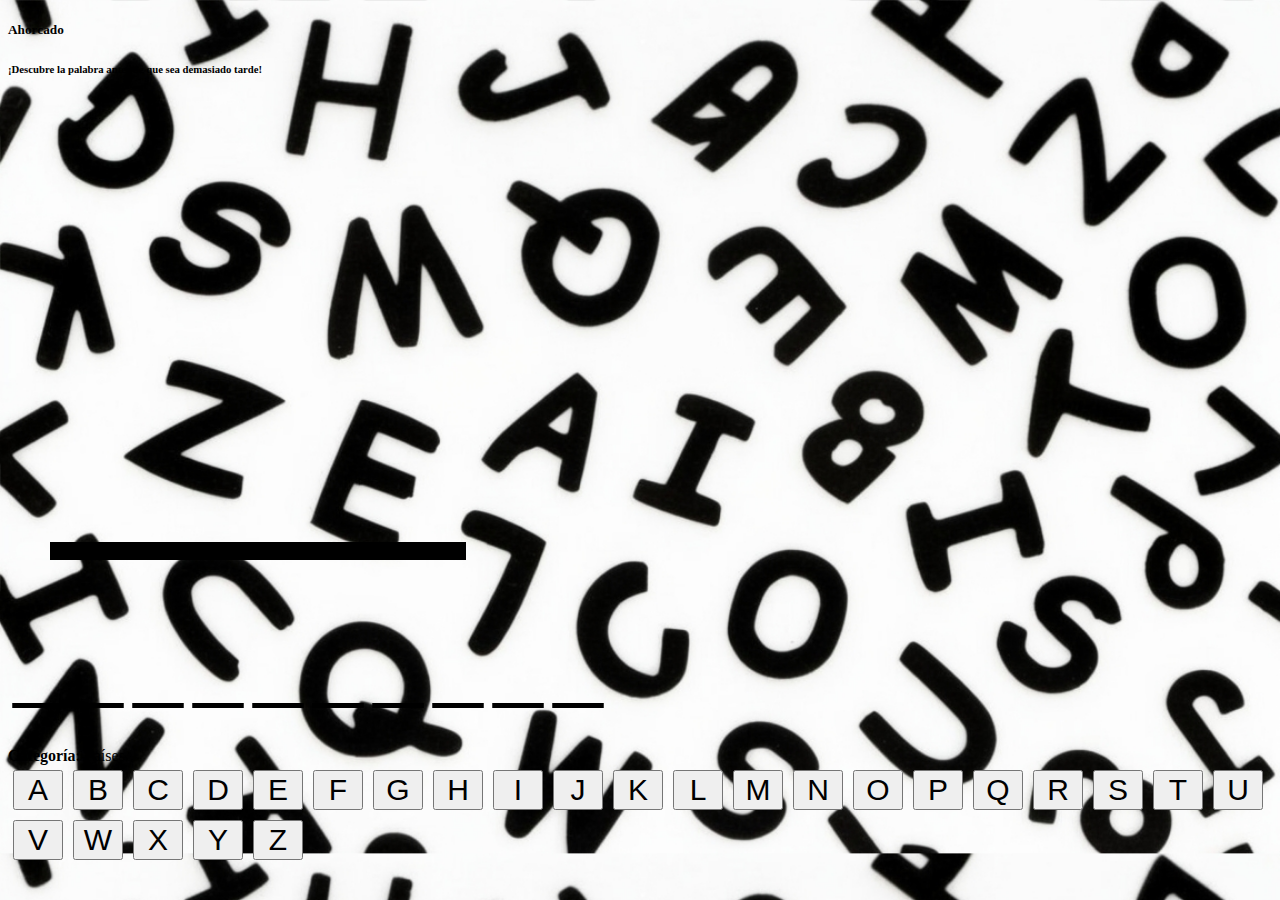
==== juego.html @ e93542b8 "update categorias" ====
<!DOCTYPE html>
<html lang="en">

<head>
    <meta charset="UTF-8">
    <meta name="viewport" content="width=device-width, initial-scale=1.0">
    <title>Ahorcado</title>
    <link href="https://cdn.jsdelivr.net/npm/bootstrap@5.3.2/dist/css/bootstrap.min.css" rel="stylesheet"
        integrity="sha384-T3c6CoIi6uLrA9TneNEoa7RxnatzjcDSCmG1MXxSR1GAsXEV/Dwwykc2MPK8M2HN" crossorigin="anonymous">
    <link rel="stylesheet" href="/css/css.css">
</head>

<body>

    <div class="container text-center ">
        <div class="position-absolute top-50 start-50 translate-middle">
            <div id="juego" class="card border-dark p-3 m-5" style="width: 80rem; height: 40rem;">
                <div class="card-body">
                    <h5 class="card-title">Ahorcado</h5>
                    <h6 class="card-subtitle mb-2 text-body-secondary">¡Descubre la palabra antes de que sea demasiado
                        tarde! </h6>
                    <!-- CONTENIDO -->
                    <div class="container text-center">
                        <div class="row">
                            <div class="col-md-6">
                                <div id="dibujo">
                                    <div id="contenedor-imagen-dibujo">
                                        <img src="images/0.png">
                                    </div>
                                </div>
                            </div>
                            <div class="col-md-6 mb-5">
                                <div class="row align-items-center">
                                    <div id="guiones" class="col-12">
                                        <div id="contenedor-guion"></div>
                                    </div>
                                </div>
                                <div class="row mt-3">
                                    <div id="categoria" class="col-12"></div>
                                </div>
                                <div class="row mt-5">
                                    <div id="letrasEleccion" class="col-12">
                                        <div id="contenedor-botones"></div>
                                    </div>
                                </div>
                                <div class="row mt-3">
                                    <div id="timer" class="col-12"></div>
                                </div>
                                <!-- <div class="row mt-3"> <div id="contadorErrores" class="col-12"> </div> </div> -->
                            </div>
                        </div>
                    </div>
                </div>
            </div>
        </div>
    </div>

    <div class="popup text-center" id="popup">
        <div class="overlay"></div>
        <div class="popup-content">

            <!-- <div class="card mb-3" style="max-width: 540px;">
                <div class="row g-0">
                    <div class="col-md-4">
                        <img src="..." class="img-fluid rounded-start" alt="...">
                    </div>
                    <div class="col-md-8">
                        <div class="card-body">
                            <h5 class="card-title">Card title</h5>
                            <p class="card-text">This is a wider card with supporting text below as a natural lead-in to
                                additional content. This content is a little bit longer.</p>
                            <p class="card-text"><small class="text-body-secondary">Last updated 3 mins ago</small></p>
                        </div>
                    </div>
                </div>
            </div> -->



            <div id="ganar">

                <div class="card mb-3" style="max-width: 540px;">
                    <div class="row g-0">
                        <div class="col-md-4 align-items-center">
                            <img id="imagen" src="" class="img-fluid">
                        </div>
                        <div class="col-md-8">
                            <div class="card-body">
                                <h1>¡Ganaste!</h1> <br>
                                <div id=info class=" container text-start">
                                    <p id="palabra"></p>
                                    <p id="categoria1"></p>
                                    <p id="descripcion"></p>
                                </div>
                                
                            </div>
                          


                        </div>
                    </div>
                </div>
                <div class="controls">
                    <button type="button" class=" close-btn " data-action="salir">Salir</button><br><br>
                    <button type="button" class="submit-btn" data-action="reiniciar">Volver a
                        jugar</button> <br><br>
                </div>
            </div>





        </div>

        <div id="perder">
            <h1>¡Perdiste!</h1><br>
            <div id=info class=" container text-start">
                <div class="row">
                    <div class="col p-4">
                        <p id="palabra"></p>
                        <p id="categoria1"></p>
                        <p id="descripcion"></p>
                    </div>
                    <div class="col">
                        <img id="imagen" src="">
                    </div>
                </div>
                <!-- <p id="palabra"></p>
                    <p id="categoria1"></p>
                    <p id="descripcion"></p>
                    <img id="imagen" src="" alt=""> -->
            </div>
            <div class="controls ">
                <button type="button" class="close-btn btn btn-light" data-action="salir">Salir</button>
                <button type="button" class="submit-btn btn btn-light" data-action="reiniciar">Volver a
                    jugar</button> <br><br>
            </div>
        </div>

    </div>

    <script src="js/main.js"></script>
    <script src="https://cdn.jsdelivr.net/npm/bootstrap@5.3.2/dist/js/bootstrap.bundle.min.js"
        integrity="sha384-C6RzsynM9kWDrMNeT87bh95OGNyZPhcTNXj1NW7RuBCsyN/o0jlpcV8Qyq46cDfL"
        crossorigin="anonymous"></script>
</body>

</html>
---- css/css.css ----
body {
  /*ARREGLAR LA IMAGEN CUANDO SE MINIMIZA*/
  background-image: url(/images/fondo2.jpg);
  background-size: 100%;

}
h1{
  font-size: 25px;
}
#btn {
  font-size: 60px;

}

#contenedor-guion {
  align-items: flex-end;
}


.popup {
  margin: 0px;
  padding: 0px;
  box-sizing: border-box;
  font-family: "Roboto", sans-serif;
  position: fixed;
  top: -100vh;
  left: 0px;
  width: 100%;
  height: 100%;
  transition: top 0ms ease-in-out 300ms;
}

.popup .overlay {
  position: absolute;
  top: 0px;
  left: 0px;
  width: 100%;
  height:100%;
  background: rgba(0, 0, 0, 0.819);
  opacity: 0;
  transition: opacity 100ms ease-in-out 200ms;
}

.popup .popup-content {
  position: absolute;
  top: 50%;
  left: 50%;
  transform: translate(-50%, -50%) scale(1.15);
  width: 95%;
  max-width: 600px;
  background: #fff;
  padding: 25px;
  border-radius: 20px;
  opacity: 0;
  box-shadow: 0px 2px 2px 5px rgba(0, 0, 0, 0.05);
  transition: all 300ms ease-in-out;
  
}

.popup .popup-content h2 {
  margin: 10px 0px;
  font-size: 25px;
  color: #222;
  font-size: 16px;
  text-align: center;

}



.popup .popup-content .controls button {
  padding: 10px 20px;
  border: none;
  outline: none;
  font-size: 15px;
  border-radius: 20px;
  cursor: pointer;
}
.popup.active {
  top: 0px;
  transition: top 0ms ease-in-out 0ms;
}

.popup.active .overlay {
  opacity: 1;
  transition: all 300ms ease-in-out;
}

.popup.active .popup-content {
  transform: translate(-50%, -50%) scale(1);
  opacity: 1;
}
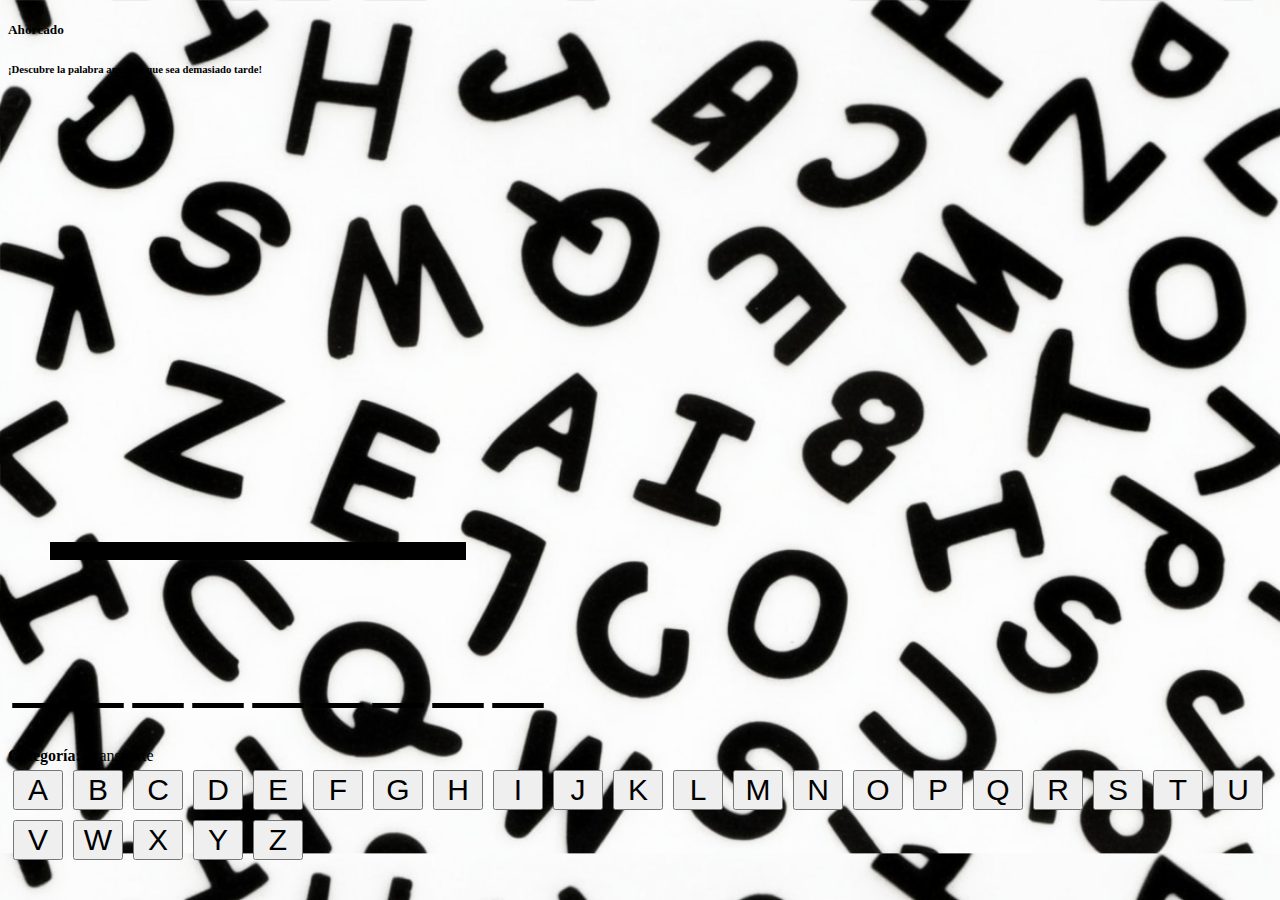
==== commit 2fe7a246: "Falta persistencia local" ====
--- a/juego.html
+++ b/juego.html
@@ -57,85 +57,28 @@
 
     <div class="popup text-center" id="popup">
         <div class="overlay"></div>
-        <div class="popup-content">
-
-            <!-- <div class="card mb-3" style="max-width: 540px;">
-                <div class="row g-0">
-                    <div class="col-md-4">
-                        <img src="..." class="img-fluid rounded-start" alt="...">
-                    </div>
-                    <div class="col-md-8">
-                        <div class="card-body">
-                            <h5 class="card-title">Card title</h5>
-                            <p class="card-text">This is a wider card with supporting text below as a natural lead-in to
-                                additional content. This content is a little bit longer.</p>
-                            <p class="card-text"><small class="text-body-secondary">Last updated 3 mins ago</small></p>
-                        </div>
-                    </div>
-                </div>
-            </div> -->
-
-
-
-            <div id="ganar">
-
-                <div class="card mb-3" style="max-width: 540px;">
+        <div class="popup-content" >
+            <h1 id="tituloPopup"></h1><br>
+                <div class="card mb-3" style="max-width: 540px; ">
                     <div class="row g-0">
-                        <div class="col-md-4 align-items-center">
-                            <img id="imagen" src="" class="img-fluid">
+                        <div class="col-md-4 d-flex align-items-center justify-content-center">
+                            <img id="imagen" src="" class="img-fluid p-2">
                         </div>
                         <div class="col-md-8">
                             <div class="card-body">
-                                <h1>¡Ganaste!</h1> <br>
-                                <div id=info class=" container text-start">
+                                <div id=info class=" container text-start ">
                                     <p id="palabra"></p>
                                     <p id="categoria1"></p>
                                     <p id="descripcion"></p>
                                 </div>
-                                
                             </div>
-                          
-
-
                         </div>
                     </div>
                 </div>
-                <div class="controls">
-                    <button type="button" class=" close-btn " data-action="salir">Salir</button><br><br>
-                    <button type="button" class="submit-btn" data-action="reiniciar">Volver a
-                        jugar</button> <br><br>
+                <div class="controls ">
+                    <button type="button" class="close-btn btn btn-light" data-action="salir">Salir</button>
+                    <button type="button" class="submit-btn btn btn-light" data-action="reiniciar">Volver a jugar</button> <br><br>
                 </div>
-            </div>
-
-
-
-
-
-        </div>
-
-        <div id="perder">
-            <h1>¡Perdiste!</h1><br>
-            <div id=info class=" container text-start">
-                <div class="row">
-                    <div class="col p-4">
-                        <p id="palabra"></p>
-                        <p id="categoria1"></p>
-                        <p id="descripcion"></p>
-                    </div>
-                    <div class="col">
-                        <img id="imagen" src="">
-                    </div>
-                </div>
-                <!-- <p id="palabra"></p>
-                    <p id="categoria1"></p>
-                    <p id="descripcion"></p>
-                    <img id="imagen" src="" alt=""> -->
-            </div>
-            <div class="controls ">
-                <button type="button" class="close-btn btn btn-light" data-action="salir">Salir</button>
-                <button type="button" class="submit-btn btn btn-light" data-action="reiniciar">Volver a
-                    jugar</button> <br><br>
-            </div>
         </div>
 
     </div>
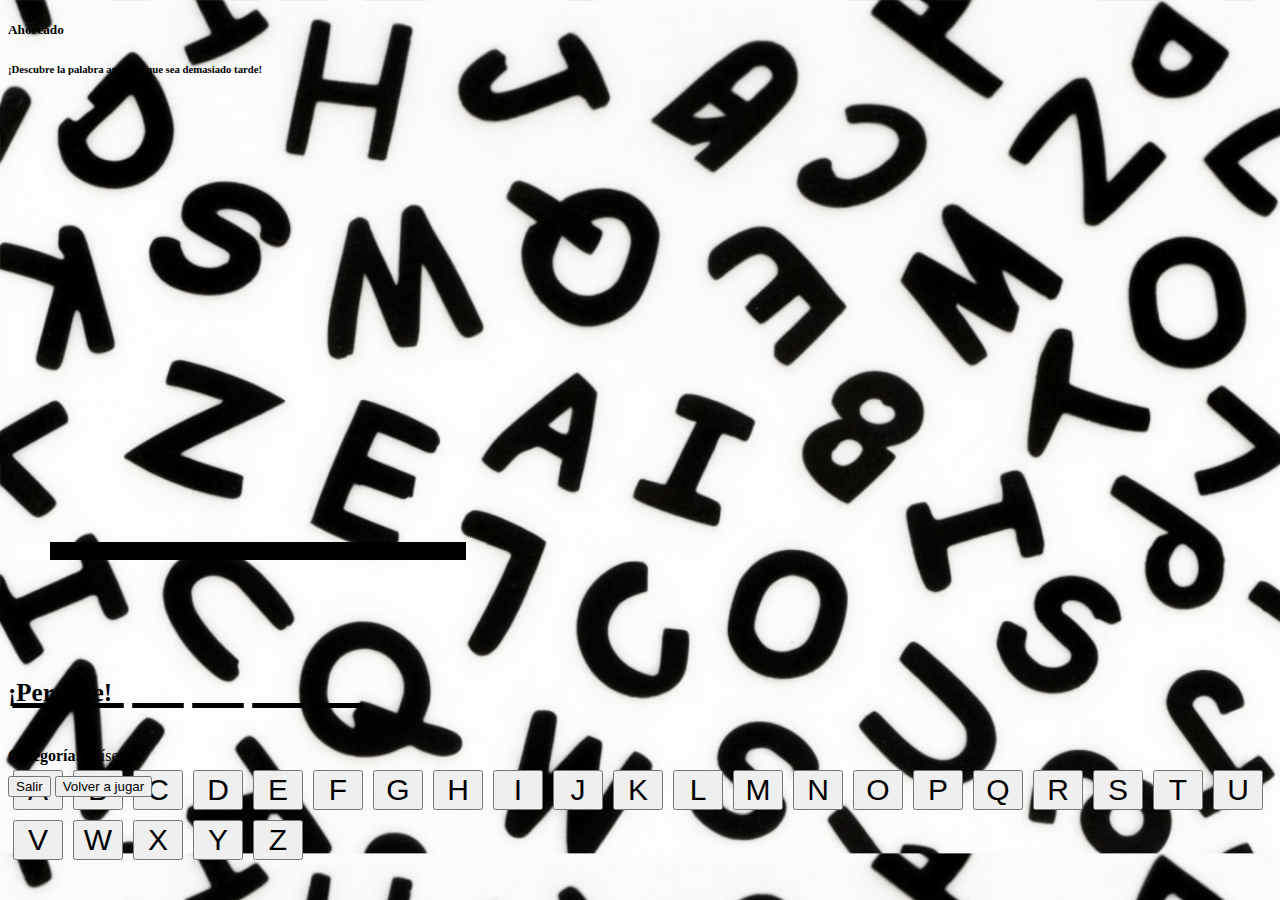
==== commit 056f61b4: "Merge branch 'main' of https://github.com/MalenaMontecino/AhorcadoJS" ====
--- a/juego.html
+++ b/juego.html
@@ -75,10 +75,47 @@
                         </div>
                     </div>
                 </div>
+                <!-- <div class="controls">
+                    <button type="button" class=" close-btn " data-action="salir">Salir</button><br><br>
+                    <button type="button" class="submit-btn" data-action="reiniciar">Volver a
+                        jugar</button> <br><br>
+                </div> -->
                 <div class="controls ">
                     <button type="button" class="close-btn btn btn-light" data-action="salir">Salir</button>
-                    <button type="button" class="submit-btn btn btn-light" data-action="reiniciar">Volver a jugar</button> <br><br>
+                    <button type="button" class="submit-btn btn btn-light" data-action="reiniciar">Volver a
+                        jugar</button> <br><br>
                 </div>
+            </div>
+
+
+
+
+
+        </div>
+
+        <div id="perder">
+            <h1>¡Perdiste!</h1><br>
+            <div id=info class=" container text-start">
+                <div class="row">
+                    <div class="col p-4">
+                        <p id="palabra"></p>
+                        <p id="categoria1"></p>
+                        <p id="descripcion"></p>
+                    </div>
+                    <div class="col">
+                        <img id="imagen" src="">
+                    </div>
+                </div>
+                <!-- <p id="palabra"></p>
+                    <p id="categoria1"></p>
+                    <p id="descripcion"></p>
+                    <img id="imagen" src="" alt=""> -->
+            </div>
+            <div class="controls ">
+                <button type="button" class="close-btn btn btn-light" data-action="salir">Salir</button>
+                <button type="button" class="submit-btn btn btn-light" data-action="reiniciar">Volver a
+                    jugar</button> <br><br>
+            </div>
         </div>
 
     </div>
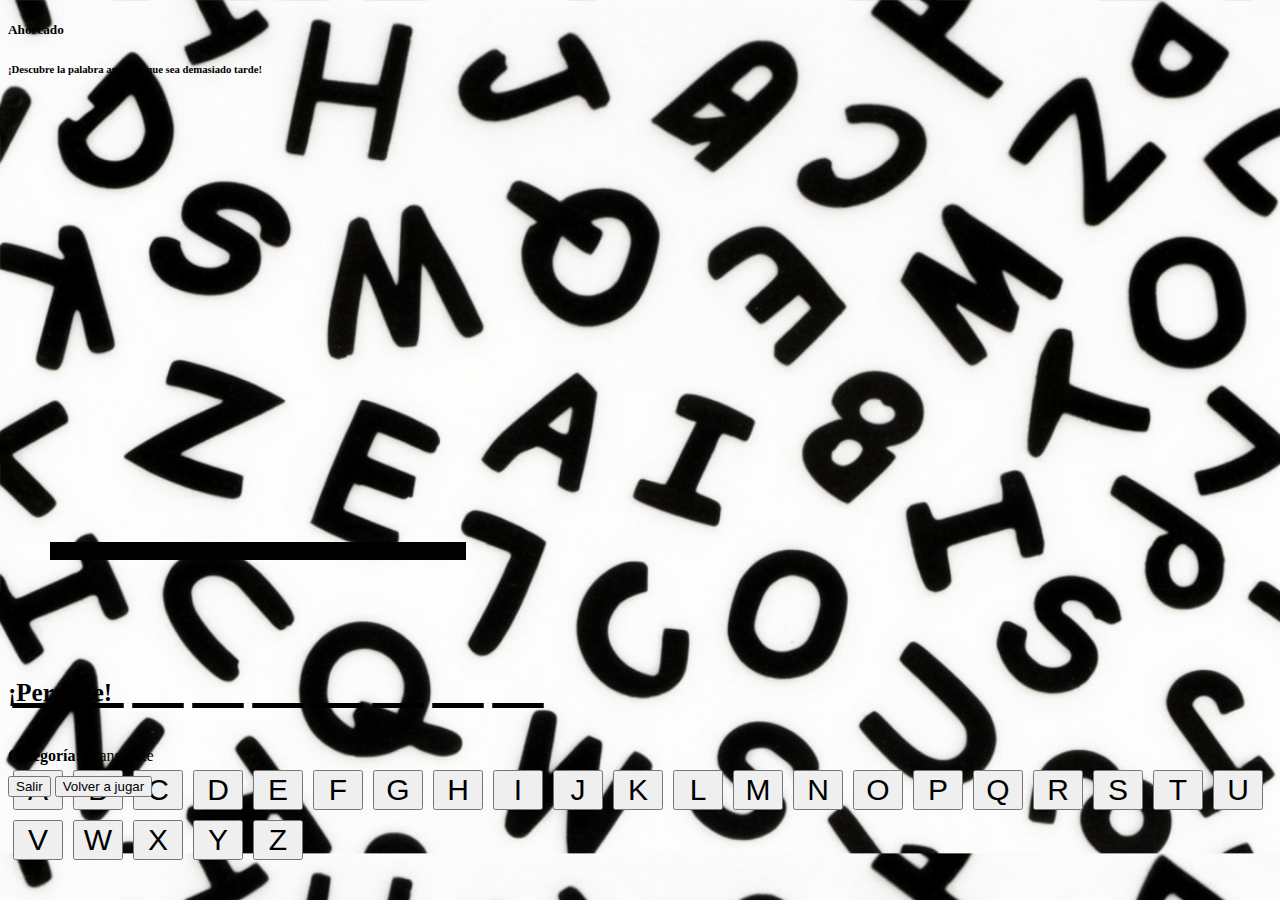
==== commit d2040b69: "falta persistencia" ====
--- a/juego.html
+++ b/juego.html
@@ -75,14 +75,9 @@
                         </div>
                     </div>
                 </div>
-                <!-- <div class="controls">
+                <div class="controls">
                     <button type="button" class=" close-btn " data-action="salir">Salir</button><br><br>
                     <button type="button" class="submit-btn" data-action="reiniciar">Volver a
-                        jugar</button> <br><br>
-                </div> -->
-                <div class="controls ">
-                    <button type="button" class="close-btn btn btn-light" data-action="salir">Salir</button>
-                    <button type="button" class="submit-btn btn btn-light" data-action="reiniciar">Volver a
                         jugar</button> <br><br>
                 </div>
             </div>
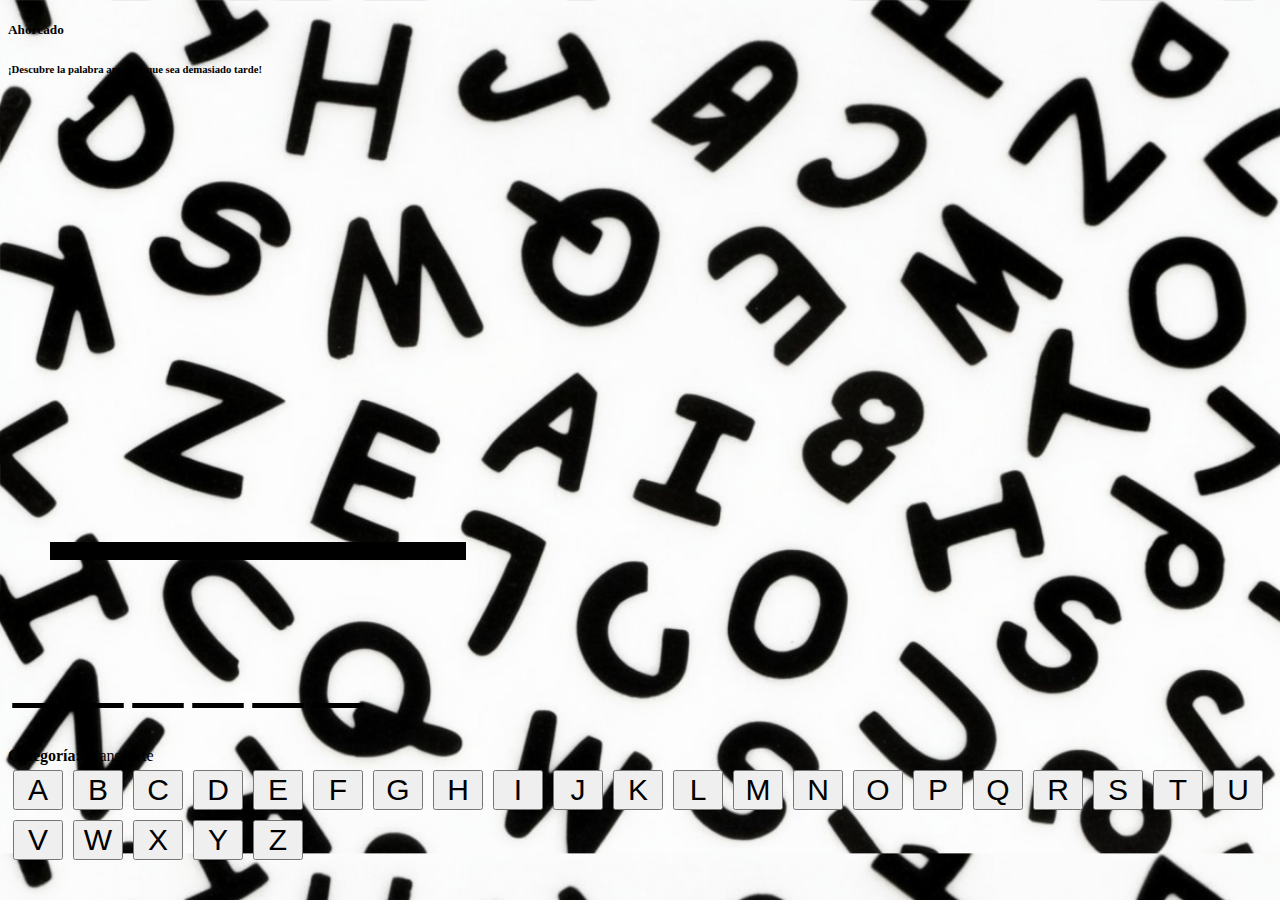
==== commit fc110e4e: "ultimo update" ====
--- a/juego.html
+++ b/juego.html
@@ -82,37 +82,7 @@
                 </div>
             </div>
 
-
-
-
-
         </div>
-
-        <div id="perder">
-            <h1>¡Perdiste!</h1><br>
-            <div id=info class=" container text-start">
-                <div class="row">
-                    <div class="col p-4">
-                        <p id="palabra"></p>
-                        <p id="categoria1"></p>
-                        <p id="descripcion"></p>
-                    </div>
-                    <div class="col">
-                        <img id="imagen" src="">
-                    </div>
-                </div>
-                <!-- <p id="palabra"></p>
-                    <p id="categoria1"></p>
-                    <p id="descripcion"></p>
-                    <img id="imagen" src="" alt=""> -->
-            </div>
-            <div class="controls ">
-                <button type="button" class="close-btn btn btn-light" data-action="salir">Salir</button>
-                <button type="button" class="submit-btn btn btn-light" data-action="reiniciar">Volver a
-                    jugar</button> <br><br>
-            </div>
-        </div>
-
     </div>
 
     <script src="js/main.js"></script>
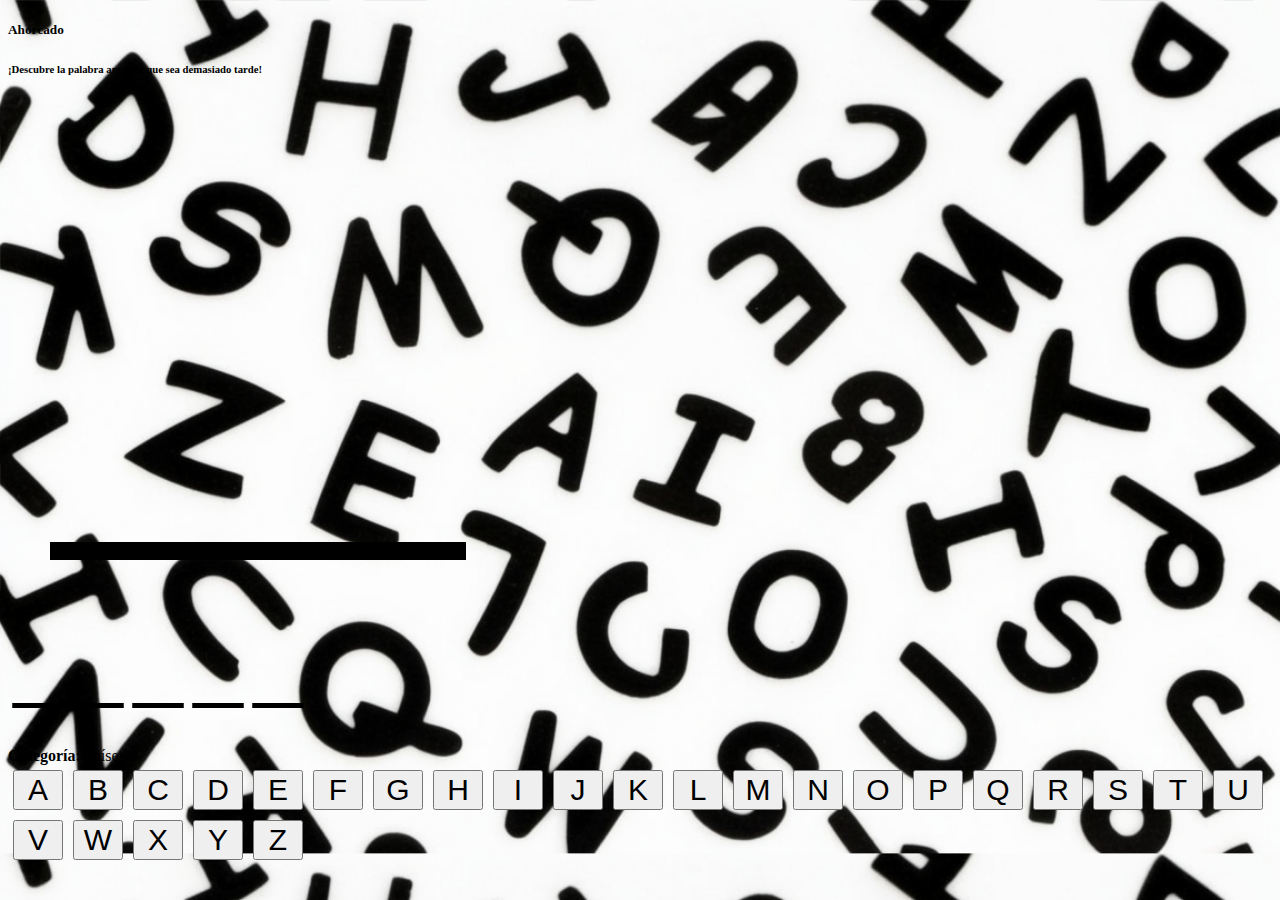
==== commit b9082b30: "falta localStorage" ====
--- a/juego.html
+++ b/juego.html
@@ -57,33 +57,30 @@
 
     <div class="popup text-center" id="popup">
         <div class="overlay"></div>
-        <div class="popup-content" >
+        <div class="popup-content">
             <h1 id="tituloPopup"></h1><br>
-                <div class="card mb-3" style="max-width: 540px; ">
-                    <div class="row g-0">
-                        <div class="col-md-4 d-flex align-items-center justify-content-center">
-                            <img id="imagen" src="" class="img-fluid p-2">
-                        </div>
-                        <div class="col-md-8">
-                            <div class="card-body">
-                                <div id=info class=" container text-start ">
-                                    <p id="palabra"></p>
-                                    <p id="categoria1"></p>
-                                    <p id="descripcion"></p>
-                                </div>
-                            </div>
-                        </div>
+            <!--card -->
+            <div class="card mb-3" style="max-width: 540px;">
+                <div class="card-body">
+                    <div id="info" class="container text-start">
+                        <p id="palabra"></p>
+                        <p id="categoria1"></p>
+                        <p id="descripcion"></p>
                     </div>
                 </div>
-                <div class="controls">
-                    <button type="button" class=" close-btn " data-action="salir">Salir</button><br><br>
-                    <button type="button" class="submit-btn" data-action="reiniciar">Volver a
-                        jugar</button> <br><br>
-                </div>
             </div>
-
+            <!-- imagen -->
+            <div class="d-flex align-items-center justify-content-center">
+                <img id="imagen" src="" class="img-fluid p-2" style="width: 500px; height: 300px;">
+            </div>
+            <div class="controls mt-3">
+                <button type="button" class="close-btn btn btn-outline-dark" data-action="salir">Salir</button>
+                <button type="button" class="close-btn btn btn-outline-secondary" data-action="reiniciar">Volver a jugar</button>
+                <br><br>
+            </div>
         </div>
     </div>
+
 
     <script src="js/main.js"></script>
     <script src="https://cdn.jsdelivr.net/npm/bootstrap@5.3.2/dist/js/bootstrap.bundle.min.js"
--- a/css/css.css
+++ b/css/css.css
@@ -4,9 +4,11 @@
   background-size: 100%;
 
 }
-h1{
+
+h1 {
   font-size: 25px;
 }
+
 #btn {
   font-size: 60px;
 
@@ -35,7 +37,7 @@
   top: 0px;
   left: 0px;
   width: 100%;
-  height:100%;
+  height: 100%;
   background: rgba(0, 0, 0, 0.819);
   opacity: 0;
   transition: opacity 100ms ease-in-out 200ms;
@@ -54,7 +56,7 @@
   opacity: 0;
   box-shadow: 0px 2px 2px 5px rgba(0, 0, 0, 0.05);
   transition: all 300ms ease-in-out;
-  
+
 }
 
 .popup .popup-content h2 {
@@ -66,16 +68,11 @@
 
 }
 
+.popup .popup-content .controls button {
+  cursor: pointer;
 
+}
 
-.popup .popup-content .controls button {
-  padding: 10px 20px;
-  border: none;
-  outline: none;
-  font-size: 15px;
-  border-radius: 20px;
-  cursor: pointer;
-}
 .popup.active {
   top: 0px;
   transition: top 0ms ease-in-out 0ms;
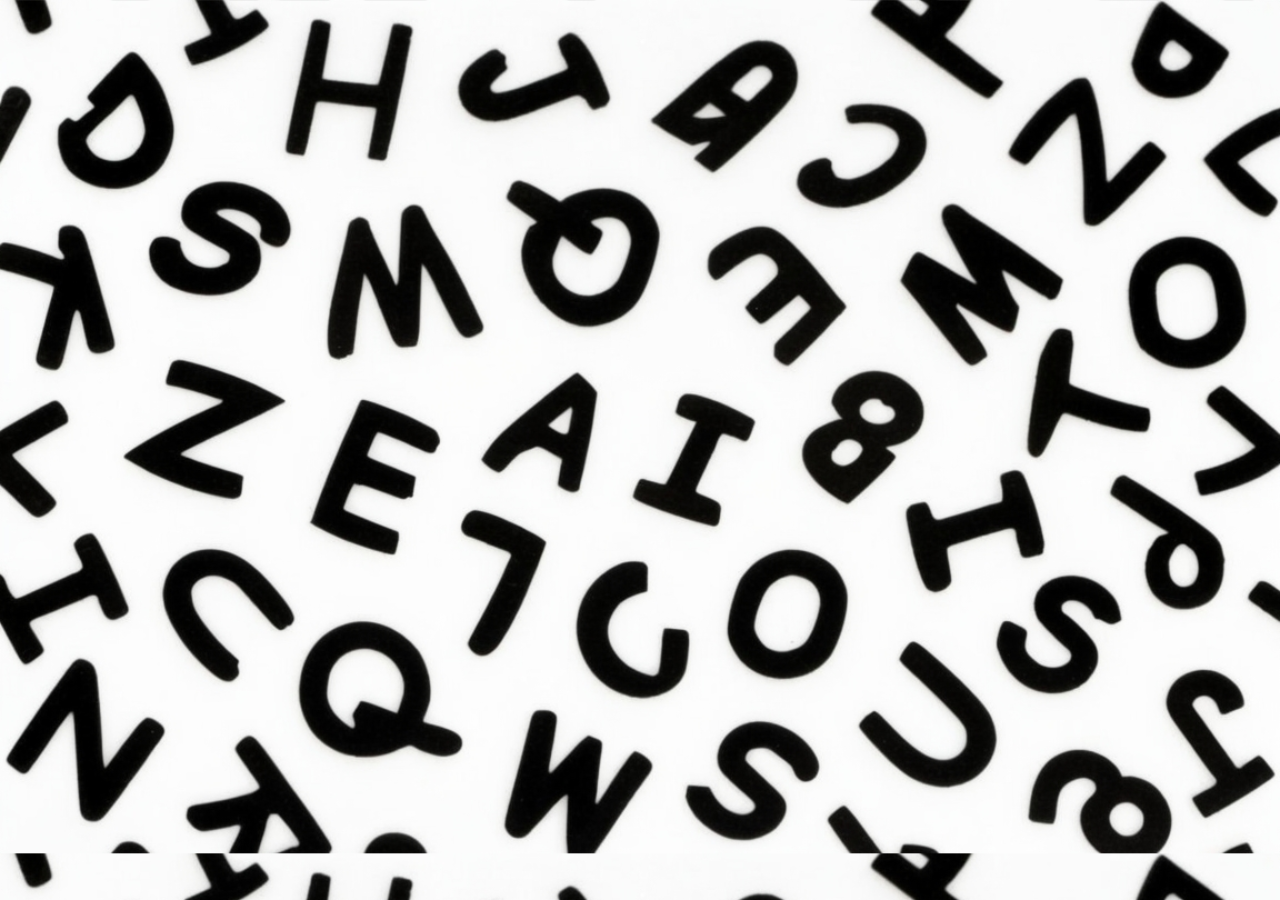
==== commit 03d830be: "cambios" ====
--- a/juego.html
+++ b/juego.html
@@ -12,75 +12,7 @@
 
 <body>
 
-    <div class="container text-center ">
-        <div class="position-absolute top-50 start-50 translate-middle">
-            <div id="juego" class="card border-dark p-3 m-5" style="width: 80rem; height: 40rem;">
-                <div class="card-body">
-                    <h5 class="card-title">Ahorcado</h5>
-                    <h6 class="card-subtitle mb-2 text-body-secondary">¡Descubre la palabra antes de que sea demasiado
-                        tarde! </h6>
-                    <!-- CONTENIDO -->
-                    <div class="container text-center">
-                        <div class="row">
-                            <div class="col-md-6">
-                                <div id="dibujo">
-                                    <div id="contenedor-imagen-dibujo">
-                                        <img src="images/0.png">
-                                    </div>
-                                </div>
-                            </div>
-                            <div class="col-md-6 mb-5">
-                                <div class="row align-items-center">
-                                    <div id="guiones" class="col-12">
-                                        <div id="contenedor-guion"></div>
-                                    </div>
-                                </div>
-                                <div class="row mt-3">
-                                    <div id="categoria" class="col-12"></div>
-                                </div>
-                                <div class="row mt-5">
-                                    <div id="letrasEleccion" class="col-12">
-                                        <div id="contenedor-botones"></div>
-                                    </div>
-                                </div>
-                                <div class="row mt-3">
-                                    <div id="timer" class="col-12"></div>
-                                </div>
-                                <!-- <div class="row mt-3"> <div id="contadorErrores" class="col-12"> </div> </div> -->
-                            </div>
-                        </div>
-                    </div>
-                </div>
-            </div>
-        </div>
-    </div>
-
-    <div class="popup text-center" id="popup">
-        <div class="overlay"></div>
-        <div class="popup-content">
-            <h1 id="tituloPopup"></h1><br>
-            <!--card -->
-            <div class="card mb-3" style="max-width: 540px;">
-                <div class="card-body">
-                    <div id="info" class="container text-start">
-                        <p id="palabra"></p>
-                        <p id="categoria1"></p>
-                        <p id="descripcion"></p>
-                    </div>
-                </div>
-            </div>
-            <!-- imagen -->
-            <div class="d-flex align-items-center justify-content-center">
-                <img id="imagen" src="" class="img-fluid p-2" style="width: 500px; height: 300px;">
-            </div>
-            <div class="controls mt-3">
-                <button type="button" class="close-btn btn btn-outline-dark" data-action="salir">Salir</button>
-                <button type="button" class="close-btn btn btn-outline-secondary" data-action="reiniciar">Volver a jugar</button>
-                <br><br>
-            </div>
-        </div>
-    </div>
-
+   
 
     <script src="js/main.js"></script>
     <script src="https://cdn.jsdelivr.net/npm/bootstrap@5.3.2/dist/js/bootstrap.bundle.min.js"
